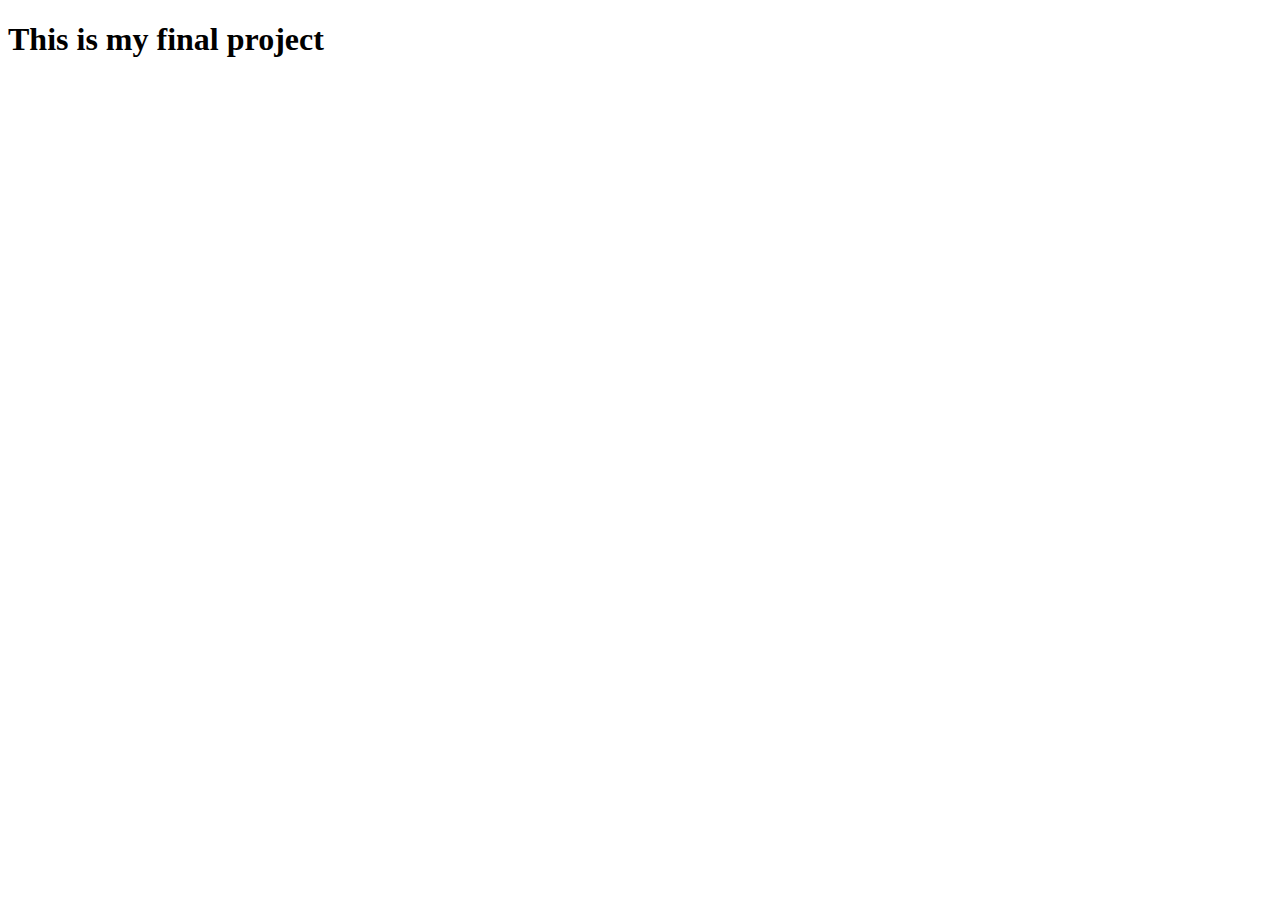
==== index.html @ a74fadef "Final" ====
<!DOCTYPE html>
<html lang="en">
<head>
    <meta charset="UTF-8">
    <meta http-equiv="X-UA-Compatible" content="IE=edge">
    <meta name="viewport" content="width=device-width, initial-scale=1.0">
    <title>Document</title>
</head>
<body>
    <h1>This is my final project</h1>
</body>
</html>
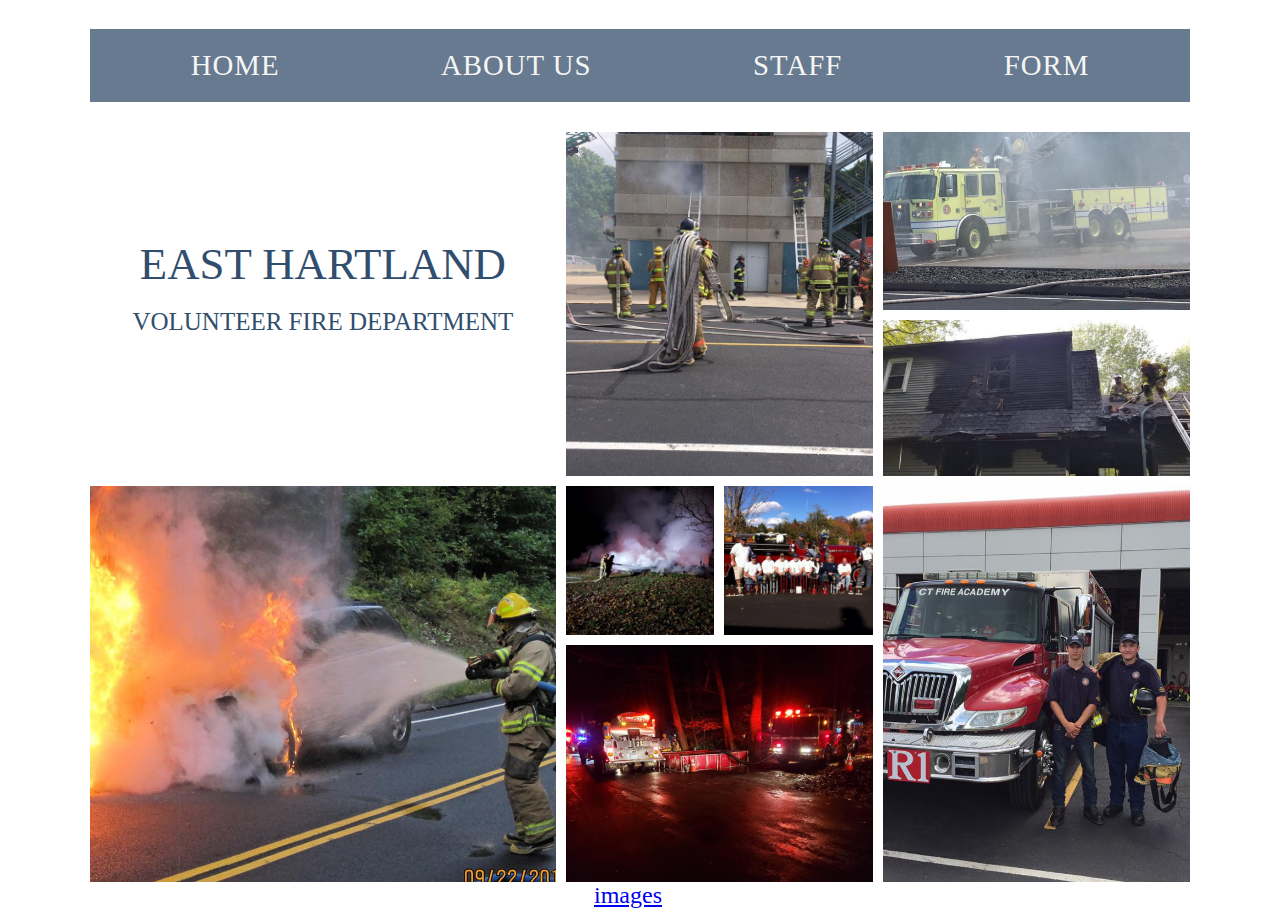
==== commit ca8f4695: "final" ====
--- a/index.html
+++ b/index.html
@@ -4,9 +4,51 @@
     <meta charset="UTF-8">
     <meta http-equiv="X-UA-Compatible" content="IE=edge">
     <meta name="viewport" content="width=device-width, initial-scale=1.0">
-    <title>Document</title>
+    <link rel="stylesheet" href="/CSS/index-style.css">
+    <title>Hartland Fire Department</title>
 </head>
 <body>
-    <h1>This is my final project</h1>
+
+    <nav>
+        <ul>
+            <li><a href="#">Home</a></li>
+            <li><a href="#">About us</a></li>
+            <li><a href="#">Staff</a></li>
+            <li><a href="#">Form</a></li>
+        </ul>
+    </nav>
+
+    <main>
+        <div class="parent">
+            <div class="div1">
+                <span>East Hartland</span> 
+                <p> Volunteer Fire Department</p>
+            </div>
+
+            <div class="div2"> <img src="/img/buildin be smokey.jpg"> </div>
+
+            <div class="div3"> <img src="/img/sideways rectangle.jpg"> </div>
+
+            <div class="div4"> <img src="/img/charred building.jpg"> </div>
+
+            <div class="div5"> <img src="/img/car on fire.jpg"> </div>
+
+            <div class="div6"> <img src="/img/extinguishing fire.jpg"> </div>
+
+            <div class="div7"> <img src="/img/Group picture.jpg"> </div>
+
+            <div class="div8"> <img src="/img/hose setup.jpg"> </div>
+
+            <div class="div9"> <img src="/img/Connor and Connor.jpg"> </div>
+
+            </div>
+    </main>
+
+    <footer>
+        <small><a href="https://www.facebook.com/The-East-Hartland-Volunteer-Fire-Department-123438897676732/">images</a> &nbsp; &nbsp;
+        </small>
+    </footer>
+
+
 </body>
 </html>--- a/CSS/index-style.css
+++ b/CSS/index-style.css
@@ -0,0 +1,133 @@
+:root {
+    --font-size: 1vw;
+    --color-orange: #f7882f;
+    --color-blue: #687a8f;
+    --color-yellow: #f7c331;
+}
+
+html {
+    box-sizing: border-box;
+    font-Family: 'Oswald', Sans-Serif;
+    font-Size: calc(var(--font-size) + 48px);
+    font-Family: 'Quattrocento', Serif;
+    font-Size: calc(var(--font-size) + 16px);
+}
+
+::before,
+::after {
+    box-sizing: inherit;
+}
+
+nav {
+    background-color: var(--color-blue);
+    margin: 0 auto 30px;
+    width: 1100px;
+}
+
+nav ul {
+    display: flex;
+    justify-content: space-around;
+    padding: 20px;
+}
+
+nav li {
+    text-transform: uppercase;
+    list-style-type: none;
+    letter-spacing: 1px;
+}
+
+nav a {
+    padding: 20px;
+    color: whitesmoke;
+    text-decoration: none;
+}
+
+nav a:link,
+nav a:visited {
+    color: whitesmoke;
+}
+
+nav a:hover,
+nav a:active {
+    background-color: #314e6e;
+    text-decoration: underline;
+    color:whitesmoke;
+}
+
+img {
+    width: 100%;
+    height: 100%;
+    object-fit: cover;
+}
+
+.parent {
+    width: 1100px;
+    height: 680px;
+    margin: 0 auto;
+    display: grid;
+    grid-template-columns: repeat(7, 1fr);
+    grid-template-rows: repeat(4, 1fr);
+    grid-column-gap: 10px;
+    grid-row-gap: 10px;
+    }
+
+    .div1 span {
+        font-Family: 'Quattrocento', Serif;
+        font-Size: calc(var(--font-size) + 32px);
+        color: #314e6e;
+        font-weight: 90%;
+        line-height: 80%;
+        text-transform: uppercase;
+    }
+
+    .div1 p {
+        font-size: 25px;
+        color: #314e6e;
+        text-transform: uppercase;
+    }
+    
+    .div1 { 
+        grid-area: 1 / 1 / 3 / 4;
+        display: flex;
+        justify-content: center;
+        align-items: center;
+        flex-direction: column;
+    }
+    .div2 {
+        grid-area: 1 / 4 / 3 / 6; 
+        background-color: darkseagreen;
+    }
+    .div3 {
+        grid-area: 1 / 6 / 2 / 8; 
+        background-color: cadetblue;
+    }
+    .div4 {
+        grid-area: 2 / 6 / 3 / 8;
+        background-color: darkcyan; 
+    }
+    .div5 {
+        grid-area: 3 / 1 / 5 / 4; 
+        background-color: darkgreen;
+    }
+    .div6 {
+        grid-area: 3 / 4 / 4 / 5; 
+        background-color: darksalmon;
+    }
+    .div7 {
+        grid-area: 3 / 5 / 4 / 6; 
+        background-color: mediumseagreen;
+    }
+    .div8 {
+        grid-area: 4 / 4 / 5 / 6; 
+        background-color: navy;
+    }
+    .div9 {
+        grid-area: 3 / 6 / 5 / 8; 
+        background-color: olivedrab;
+    }
+
+    footer {
+        margin-top: 70px;
+        display: flex;
+        justify-content: center;
+    }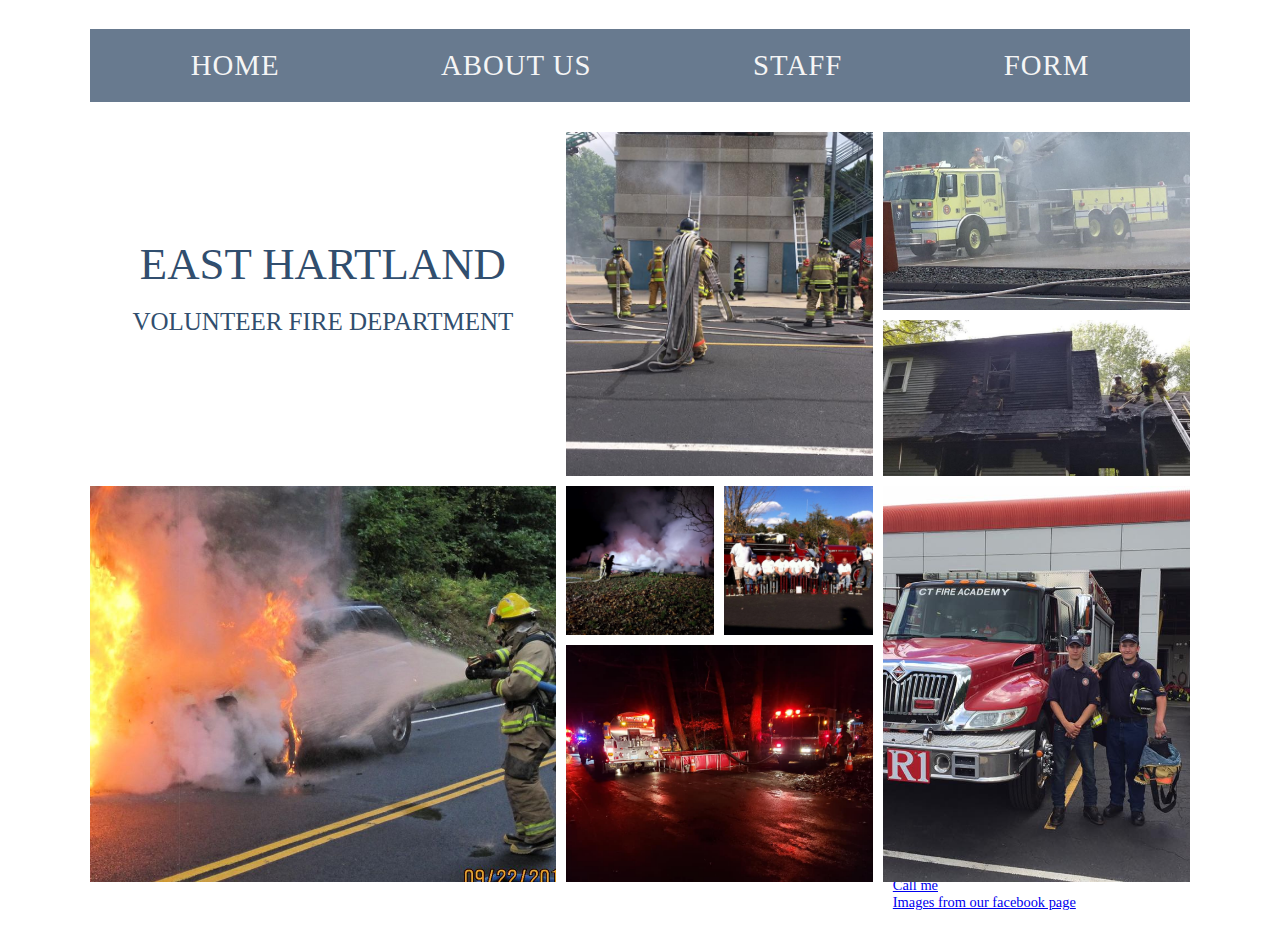
==== commit 1648808b: "footer" ====
--- a/index.html
+++ b/index.html
@@ -11,10 +11,10 @@
 
     <nav>
         <ul>
-            <li><a href="#">Home</a></li>
-            <li><a href="#">About us</a></li>
-            <li><a href="#">Staff</a></li>
-            <li><a href="#">Form</a></li>
+            <li><a href="/index.html">Home</a></li>
+            <li><a href="/about.html">About us</a></li>
+            <li><a href="/staff.html">Staff</a></li>
+            <li><a href="/form.html">Form</a></li>
         </ul>
     </nav>
 
@@ -45,10 +45,14 @@
     </main>
 
     <footer>
-        <small><a href="https://www.facebook.com/The-East-Hartland-Volunteer-Fire-Department-123438897676732/">images</a> &nbsp; &nbsp;
-        </small>
+        <P>
+            Created by Emma Kirkpatrick <br>
+            &copy; 2022 <br>
+            <a href="mailto:ekirk0008@mail.ct.edu">Send me an email</a><br>
+            <a href="tel: +18601234567891">Call me</a><br>
+            <a href="https://www.facebook.com/The-East-Hartland-Volunteer-Fire-Department-123438897676732/">Images from our facebook page</a>
+        </P>
     </footer>
-
 
 </body>
 </html>--- a/CSS/index-style.css
+++ b/CSS/index-style.css
@@ -127,7 +127,8 @@
     }
 
     footer {
-        margin-top: 70px;
-        display: flex;
-        justify-content: center;
+        float: right;
+        width: 30%;
+        font-size: .5rem;
+        color: #314e6e;
     }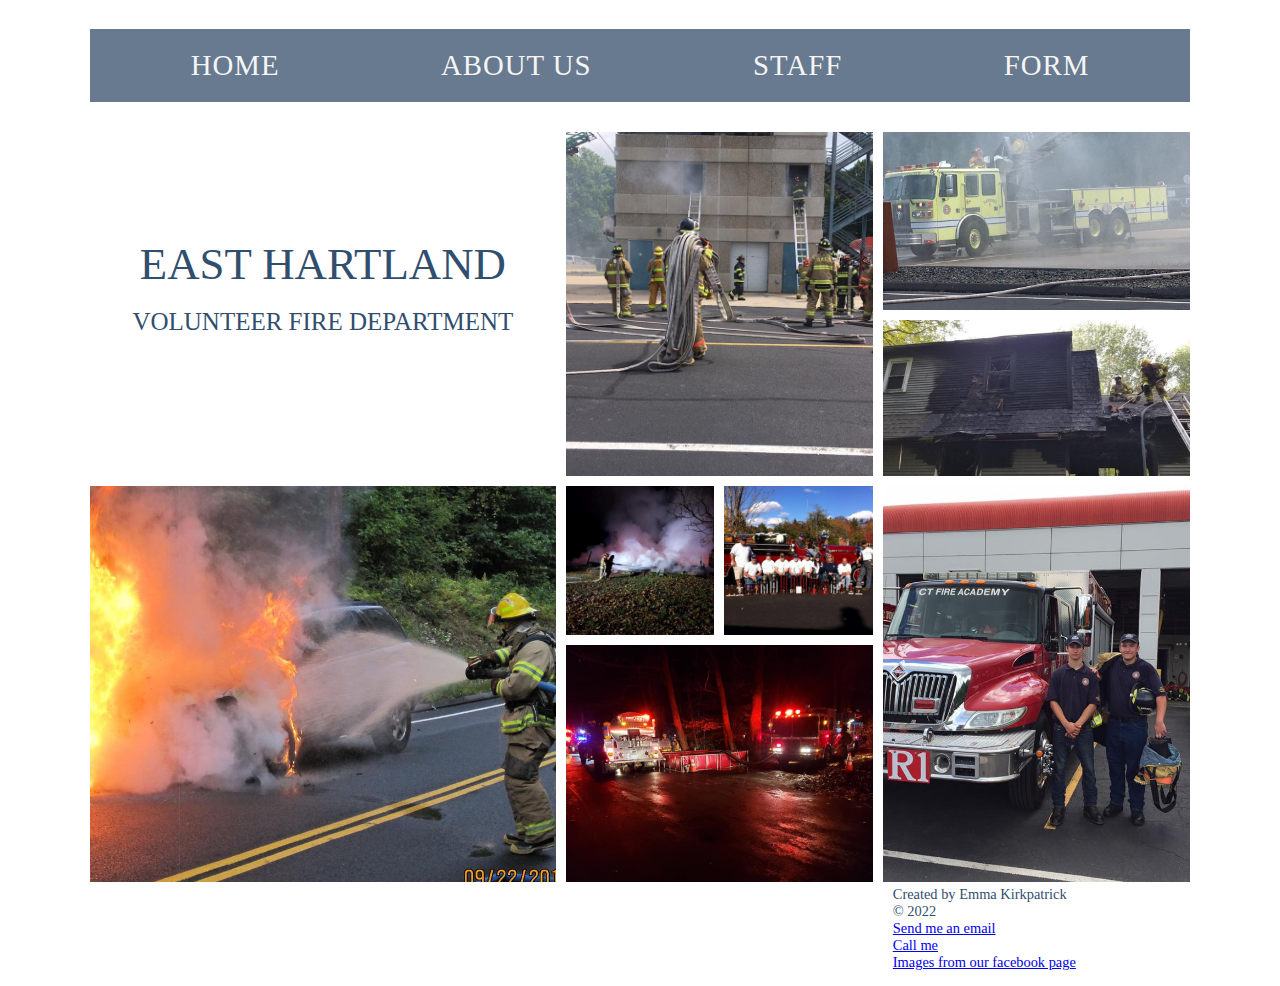
==== commit ba6e4aae: "images labeled" ====
--- a/index.html
+++ b/index.html
@@ -25,21 +25,21 @@
                 <p> Volunteer Fire Department</p>
             </div>
 
-            <div class="div2"> <img src="/img/buildin be smokey.jpg"> </div>
+            <div class="div2"> <img src="/img/buildin be smokey.jpg" alt="East Hartland volunteers practicing entering a building on fire with ladders and hoses"> </div>
 
-            <div class="div3"> <img src="/img/sideways rectangle.jpg"> </div>
+            <div class="div3"> <img src="/img/sideways rectangle.jpg" alt="Smoke covers East Hartland fire truck"> </div>
 
-            <div class="div4"> <img src="/img/charred building.jpg"> </div>
+            <div class="div4"> <img src="/img/charred building.jpg" alt="Building with black siding as a result of a fire"> </div>
 
-            <div class="div5"> <img src="/img/car on fire.jpg"> </div>
+            <div class="div5"> <img src="/img/car on fire.jpg" alt="An East Hartland volunteer extinguishing a car on fire with his hose"> </div>
 
-            <div class="div6"> <img src="/img/extinguishing fire.jpg"> </div>
+            <div class="div6"> <img src="/img/extinguishing fire.jpg" alt="Smoke approaching East Hartland volunteer as he stands with hose"> </div>
 
-            <div class="div7"> <img src="/img/Group picture.jpg"> </div>
+            <div class="div7"> <img src="/img/Group picture.jpg" alt="East Hartland volunteers stand with their trophies from over the years"> </div>
 
-            <div class="div8"> <img src="/img/hose setup.jpg"> </div>
+            <div class="div8"> <img src="/img/hose setup.jpg" alt="displaying how East Hartland firefighters are able to get water through their hose without fire hydrants"> </div>
 
-            <div class="div9"> <img src="/img/Connor and Connor.jpg"> </div>
+            <div class="div9"> <img src="/img/Connor and Connor.jpg" alt="Volunteers posing next to fire acedemy fire truck labled R1"> </div>
 
             </div>
     </main>
--- a/CSS/index-style.css
+++ b/CSS/index-style.css
@@ -128,6 +128,7 @@
 
     footer {
         float: right;
+        margin-top: 60px;
         width: 30%;
         font-size: .5rem;
         color: #314e6e;
